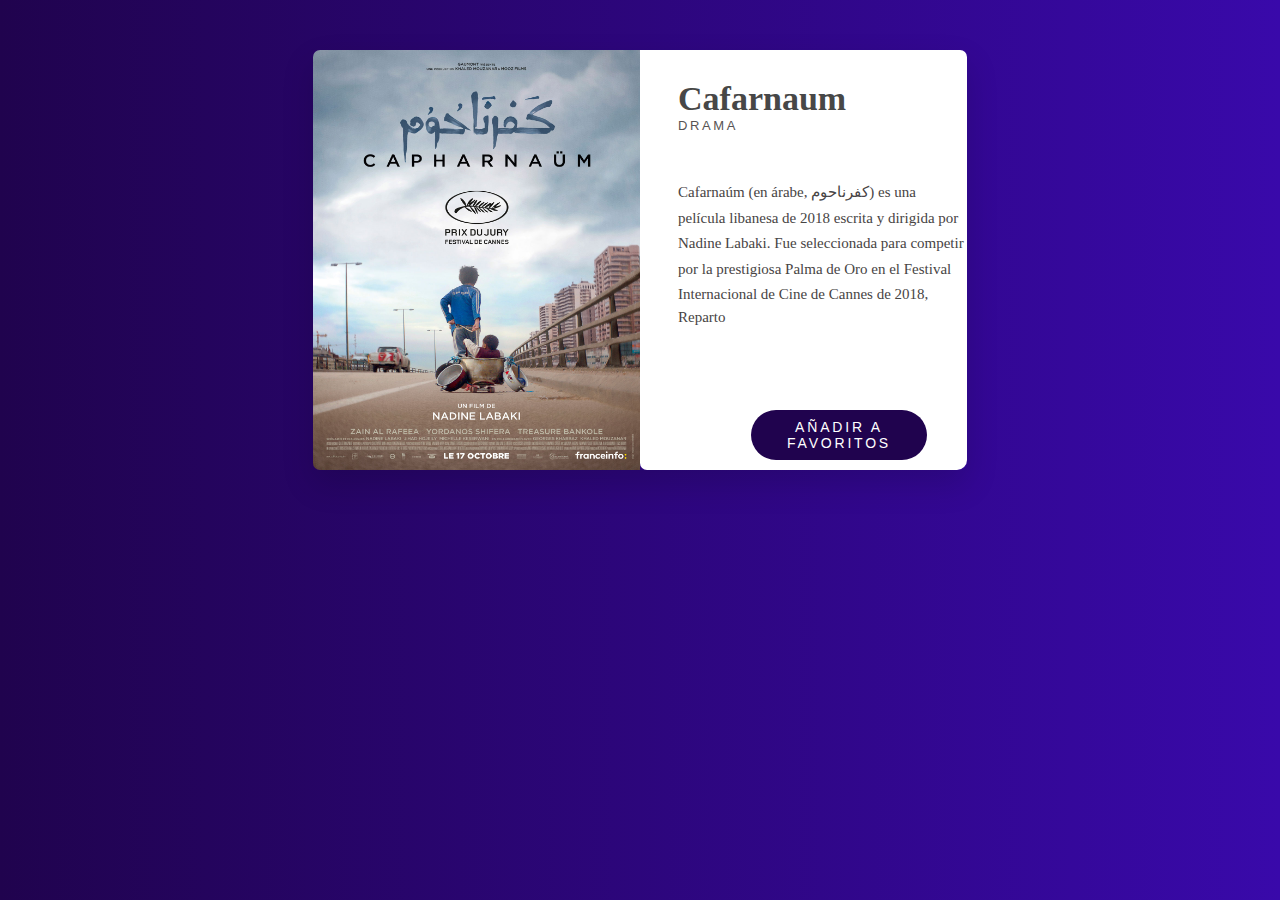
==== ficha1.html @ cfed3c69 "fichaCaf" ====
<!DOCTYPE html>
<html lang="es">

<head>
    <meta charset="UTF-8">
    <meta http-equiv="X-UA-Compatible" content="IE=edge">
    <meta name="viewport" content="width=device-width, initial-scale=1.0">
    <link rel="stylesheet" href="css/ficha.css">
    <title>Document</title>
</head>

<body>
    <div class="wrapper">
        <div class="product-img">
            <img src="img/cafarnaum.jpg" height="420" width="327">
        </div>
        <div class="product-info">
            <div class="product-text">
                <h1>Cafarnaum</h1>
                <h2>Drama</h2>
                <p>Cafarnaúm (en árabe, کفرناحوم) es una película libanesa de 2018 escrita y dirigida por Nadine Labaki. 
                    Fue seleccionada para competir por la prestigiosa Palma de Oro en el Festival Internacional de Cine de Cannes de 2018,
                    donde ganó el Premio del Jurado.
                    ​ Recibió una ovación de quince minutos tras ser presentada en Canes el 17 de mayo de 2018
                </p>
                <p>Reparto</p>

            </div>
            <div class="product-price-btn">
                <p> <span></span></p>
                <button type="button">Añadir a favoritos</button>
            </div>
        </div>
    </div>
</body>

</html>
---- css/ficha.css ----
body {
    background: linear-gradient(to right, #20034e   ,#3909aa );
    margin-left: 3%;
    margin-right: 3%;
  }
  
  .wrapper {
    height: 420px;
    width: 654px;
    margin: 50px auto;
    border-radius: 7px 7px 7px 7px;
    -webkit-box-shadow: 0px 14px 32px 0px rgba(0, 0, 0, 0.15);
    -moz-box-shadow: 0px 14px 32px 0px rgba(0, 0, 0, 0.15);
    box-shadow: 0px 14px 32px 0px rgba(0, 0, 0, 0.15);
  }
  
  .product-img {
    float: left;
    height: 420px;
    width: 327px;
  }
  
  .product-img img {
    border-radius: 7px 0 0 7px;
  }
  
  .product-info {
    float: left;
    height: 420px;
    width: 327px;
    border-radius: 0 7px 10px 7px;
    background-color: #ffffff;
  }
  
  .product-text {
    height: 300px;
    width: 327px;
  }
  
  .product-text h1 {
    margin: 0 0 0 38px;
    padding-top: 30px;
    font-size: 34px;
    color: #474747;
  }
  
  .product-text h1,
  .product-price-btn p {
    font-family: 'Bentham', serif;
  }
  
  .product-text h2 {
    margin: 0 0 47px 38px;
    font-size: 13px;
    font-family: 'Raleway', sans-serif;
    font-weight: 400;
    text-transform: uppercase;
    color: #575353;
    letter-spacing: 0.2em;
    font-style:normal
    ;
  }
  
  .product-text p {
    height: 125px;
    margin: 0 0 0 38px;
    font-family: 'Playfair Display', serif;
    color: #474444;
    line-height: 1.7em;
    font-size: 15px;
    font-weight: lighter;
    overflow: hidden;
    text-justify:auto;
  }
  
  .product-price-btn {
    height: 103px;
    width: 327px;
    margin-top: 60px;
    position: relative;
  }
  
  .product-price-btn p {
    display: inline-block;
    position: absolute;
    top: -13px;
    height: 50px;
    font-family: 'Trocchi', serif;
    margin: 0 0 0 38px;
    font-size: 28px;
    font-weight: lighter;
    color: #474747;
  }
  
  span {
    display: inline-block;
    height: 50px;
    font-family: 'Suranna', serif;
    font-size: 34px;
  }
  
  .product-price-btn button {
    float: right;
    display: inline-block;
    height: 50px;
    width: 176px;
    margin: 0 40px 0 16px;
    box-sizing: border-box;
    border: transparent;
    border-radius: 60px;
    font-family: 'Raleway', sans-serif;
    font-size: 14px;
    font-weight: 500;
    text-transform: uppercase;
    letter-spacing: 0.2em;
    color: #ffffff;
    background-color: #20034e;
    cursor: pointer;
    outline: none;
  }
  
  .product-price-btn button:hover {
    background-color: #79b0a1;
  }
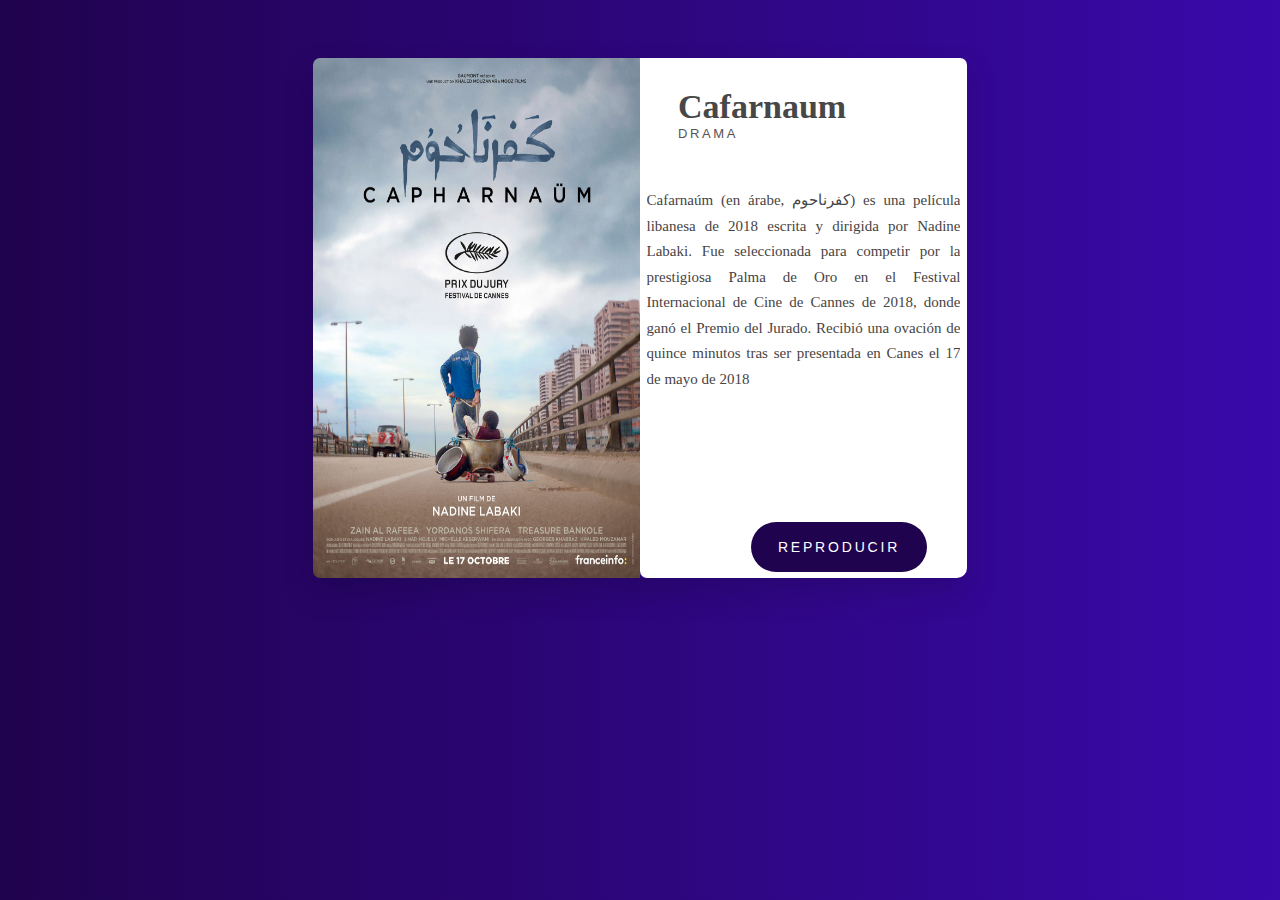
==== commit a48db16d: "fichaSerie" ====
--- a/ficha1.html
+++ b/ficha1.html
@@ -6,32 +6,33 @@
     <meta http-equiv="X-UA-Compatible" content="IE=edge">
     <meta name="viewport" content="width=device-width, initial-scale=1.0">
     <link rel="stylesheet" href="css/ficha.css">
-    <title>Document</title>
+    <title>ficha1</title>
 </head>
 
 <body>
-    <div class="wrapper">
-        <div class="product-img">
-            <img src="img/cafarnaum.jpg" height="420" width="327">
-        </div>
-        <div class="product-info">
-            <div class="product-text">
-                <h1>Cafarnaum</h1>
-                <h2>Drama</h2>
-                <p>Cafarnaúm (en árabe, کفرناحوم) es una película libanesa de 2018 escrita y dirigida por Nadine Labaki. 
-                    Fue seleccionada para competir por la prestigiosa Palma de Oro en el Festival Internacional de Cine de Cannes de 2018,
-                    donde ganó el Premio del Jurado.
-                    ​ Recibió una ovación de quince minutos tras ser presentada en Canes el 17 de mayo de 2018
-                </p>
-                <p>Reparto</p>
-
+    <div class="bloque">
+        <div class="wrapper">
+            <div class="product-img">
+                <img src="img/cafarnaum.jpg" height="520" width="327">
             </div>
-            <div class="product-price-btn">
-                <p> <span></span></p>
-                <button type="button">Añadir a favoritos</button>
+            <div class="product-info">
+                <div class="product-text">
+                    <h1>Cafarnaum</h1>
+                    <h2>Drama</h2>
+                    <p>Cafarnaúm (en árabe, کفرناحوم) es una película libanesa de 2018 escrita y dirigida por Nadine Labaki. 
+                        Fue seleccionada para competir por la prestigiosa Palma de Oro en el Festival Internacional de Cine de Cannes de 2018,
+                        donde ganó el Premio del Jurado.
+                        ​ Recibió una ovación de quince minutos tras ser presentada en Canes el 17 de mayo de 2018
+                    </p>
+                  
+                </div>
+                <div class="product-price-btn">
+                    <p> <span></span></p>
+                    <button type="button">Reproducir</button>
+                </div>
             </div>
         </div>
     </div>
-</body>
+</body> 
 
 </html>--- a/css/ficha.css
+++ b/css/ficha.css
@@ -3,9 +3,14 @@
     margin-left: 3%;
     margin-right: 3%;
   }
-  
+  .bloque{
+    display: flex;
+    justify-content: center;
+    align-items: center;
+  }
   .wrapper {
-    height: 420px;
+   
+    height: 520px;
     width: 654px;
     margin: 50px auto;
     border-radius: 7px 7px 7px 7px;
@@ -16,7 +21,7 @@
   
   .product-img {
     float: left;
-    height: 420px;
+    height: 520px;
     width: 327px;
   }
   
@@ -25,8 +30,9 @@
   }
   
   .product-info {
+    
     float: left;
-    height: 420px;
+    height: 520px;
     width: 327px;
     border-radius: 0 7px 10px 7px;
     background-color: #ffffff;
@@ -62,21 +68,22 @@
   }
   
   .product-text p {
-    height: 125px;
-    margin: 0 0 0 38px;
+
+    margin: 0 2% 0 2%;
     font-family: 'Playfair Display', serif;
     color: #474444;
     line-height: 1.7em;
     font-size: 15px;
     font-weight: lighter;
     overflow: hidden;
-    text-justify:auto;
+    text-align: justify;
+    
   }
   
   .product-price-btn {
     height: 103px;
     width: 327px;
-    margin-top: 60px;
+    margin-top: 50%;
     position: relative;
   }
   
@@ -121,4 +128,81 @@
   
   .product-price-btn button:hover {
     background-color: #79b0a1;
-  }+  }
+  .desplegable{
+    margin-top: 15%;
+   
+    
+    z-index: 100%;
+  }
+ 
+#cajalogo{
+   
+   /* align-content: center;
+    justify-content: center;*/
+}
+
+
+ul, ol {
+    list-style:none;
+}
+.nav > li {
+    float:none;
+    
+}
+#userlist{
+    margin: 0;
+    padding: 0;
+    justify-content: center;
+    padding-left: 0%;
+}
+.nav li a {
+    
+    color:#fff;
+    text-decoration:none;
+    padding:10px 12px;
+    display:flex;
+    justify-content: baseline;
+    padding-left: 1%;
+}
+.desplegable{
+    text-align: center;
+}
+.nav li a:hover {
+    background-color:#79b0a1;
+    font-weight: bold;
+}
+.nav li ul {
+    display:none;
+    position:absolute;
+    min-width:150px;
+}
+.nav li:hover > ul {
+    display:block;
+}
+.nav li ul li {
+    position:relative;
+    display: block;
+}
+
+ .nav li ul li ul {
+    
+    right:-150px;
+    top: 0px;
+}
+.pic{
+    padding-right: 12%;
+   
+}
+.capitulo{
+  color:#fff;
+  text-decoration:none;
+  padding:10px 12px;
+  display:flex;
+  justify-content: baseline;
+  padding-left: 1%;
+  background-color: transparent;
+}
+.capitulo:hover{
+  background-color: #79b0a1;
+}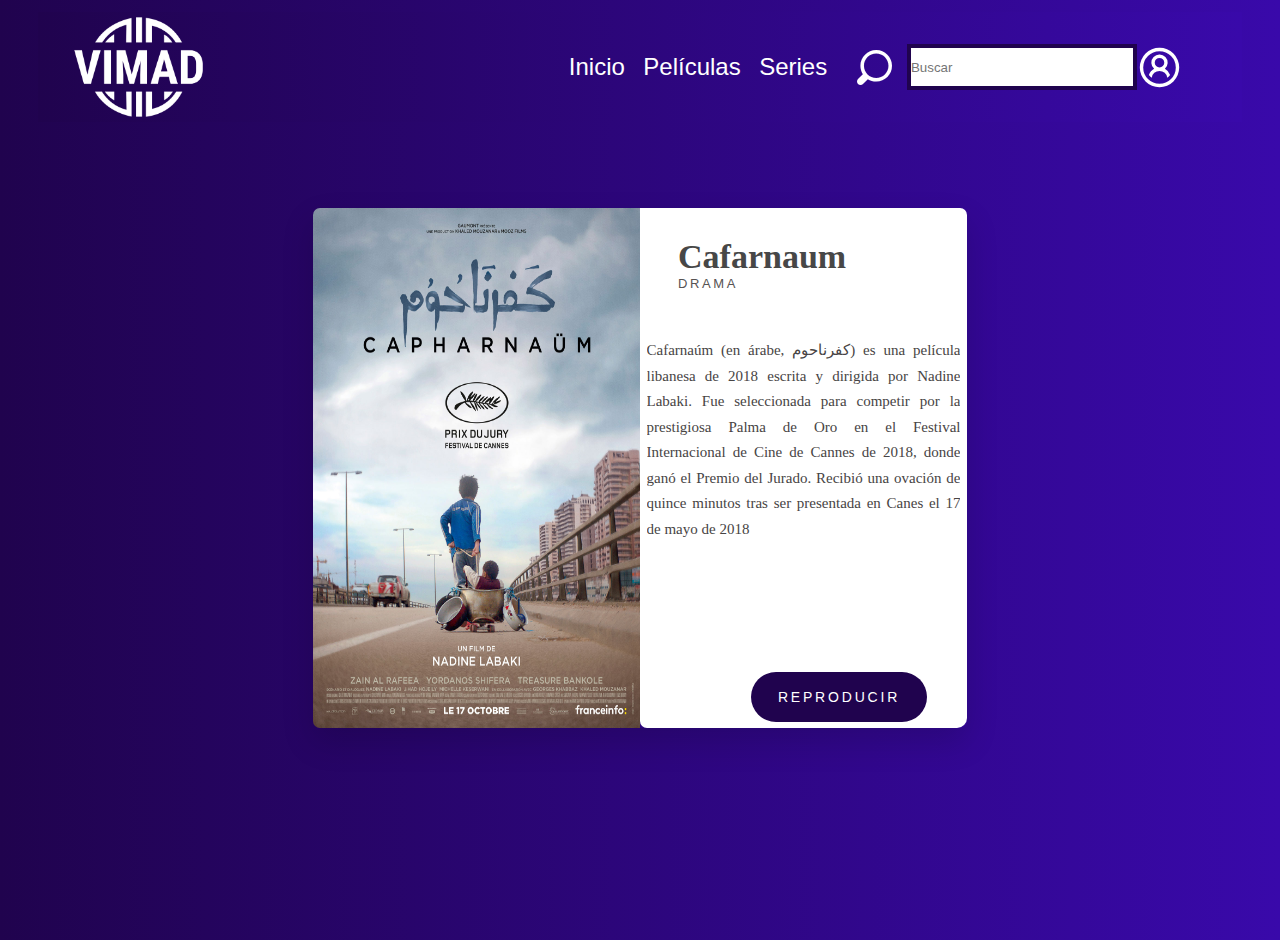
==== commit d043c0df: "casiTodo" ====
--- a/ficha1.html
+++ b/ficha1.html
@@ -5,11 +5,85 @@
     <meta charset="UTF-8">
     <meta http-equiv="X-UA-Compatible" content="IE=edge">
     <meta name="viewport" content="width=device-width, initial-scale=1.0">
+    
+    <link rel="stylesheet" href="css/proyecto.css">
     <link rel="stylesheet" href="css/ficha.css">
     <title>ficha1</title>
 </head>
 
 <body>
+
+    <div class="container-fluid text-white">
+        <div class="row" id="nav">
+          <div class="col">
+            <img src="png/logo-no-background.png" alt="" height="100px" />
+          </div>
+  
+          <div class="col" id="listas">
+            <a href="index.html" class="nav1">Inicio</a>
+            <a href="" class="nav1">Películas</a>
+            <a href="" class="nav1">Series</a>
+          </div>
+  
+          <div class="col" id="buscador">
+            <img src="img/lupa.svg" alt="" height="35px" />
+            <input type="text" name="" id="search" placeholder="Buscar" />
+            <ul class="nav">
+              <li id="userlist">
+                <img src="img/user.svg" alt="" height="45px" id="user" />
+                <ul class="desplegable">
+                  <li>
+                    <a href="sesion.html"
+                      ><img
+                        src="img/user2.svg"
+                        alt=""
+                        height="20px"
+                        class="pic"
+                      />Perfil</a
+                    >
+                  </li>
+                  <li>
+                    <a href=""
+                      ><img
+                        src="img/seguridad.svg"
+                        alt=""
+                        height="20px"
+                        class="pic"
+                        id="user"
+                      />Seguridad</a
+                    >
+                  </li>
+                  <li>
+                    <a href=""
+                      ><img
+                        src="img/settings.svg"
+                        alt=""
+                        height="20px"
+                        class="pic"
+                      />Ajustes</a
+                    >
+                  </li>
+                  <li>
+                    <a href="inicio.html"
+                      ><img
+                        src="img/sesion.svg"
+                        alt=""
+                        height="20px"
+                        class="pic"
+                      />Cerrar sesión</a
+                    >
+                  </li>
+                </ul>
+              </li>
+            </ul>
+          </div>
+        </div>
+      </div>
+      <br /><br />
+  
+  
+
+
     <div class="bloque">
         <div class="wrapper">
             <div class="product-img">
@@ -28,11 +102,12 @@
                 </div>
                 <div class="product-price-btn">
                     <p> <span></span></p>
-                    <button type="button">Reproducir</button>
+                   <a href="video.html"> <button type="button">Reproducir</button></a>
                 </div>
             </div>
         </div>
     </div>
+    <br><br><br><br><br><br><br><br><br>
 </body> 
 
 </html>--- a/css/proyecto.css
+++ b/css/proyecto.css
@@ -0,0 +1,273 @@
+*{
+    margin: 0;
+    padding: 0;
+    outline: none;
+    font-family: -apple-system,BlinkMacSystemFont,"Segoe UI",Roboto,"Helvetica Neue",Arial,"Noto Sans","Liberation Sans",sans-serif,"Apple Color Emoji","Segoe UI Emoji","Segoe UI Symbol","Noto Color Emoji";
+    
+}
+body {
+    background: linear-gradient(to right, #20034e   ,#3909aa );
+  
+}
+
+#nav {
+    margin-top: 1%;
+    display: flex;
+    margin-left: 5px;
+    
+    /*justify-items: center;*/
+}
+
+div.container-fluid div{
+    height: 110px;
+    display: flex;
+    align-items: center;
+
+}
+.container-fluid{
+    display: block;
+    position: sticky;
+    background: linear-gradient(to right, #20034e   ,#3909aa );
+   ;
+    top: 0px;
+    z-index: 70;
+}
+
+
+
+.col{
+    position: relative;
+    width: 80%;
+    padding-right: 15px;
+    padding-left: 15px;
+}
+#listas{
+    justify-content: right;
+}
+
+.nav1 {
+   font-size: 150%;
+    padding-left: 5%;
+    color: white;
+    text-decoration: none;
+}
+.nav1:hover{
+    color: white;
+    text-decoration: none;
+}
+#buscador{
+    /*justify-content: right;*/
+}
+/*.col {
+    border: 1px solid white;
+}*/
+
+#search{
+    width: 60%;
+    height: 35%;
+    border: 4px solid #20034e;
+    margin-left: 4%;
+   
+}
+#user{
+    display: flex;
+    justify-content: end;
+   
+}
+#cajalogo{
+   
+   /* align-content: center;
+    justify-content: center;*/
+}
+
+
+ul, ol {
+    list-style:none;
+}
+.nav > li {
+    float:none;
+}
+#userlist{
+    margin: 0;
+    padding: 0;
+    justify-content: center;
+    padding-left: 3%;
+}
+.nav li a {
+    
+    color:#fff;
+    text-decoration:none;
+    padding:10px 12px;
+    display:flex;
+    justify-content: baseline;
+    padding-left: 1%;
+}
+.desplegable{
+    text-align: center;
+}
+.nav li a:hover {
+    background-color:#434343;
+    font-weight: bold;
+}
+.nav li ul {
+    display:none;
+    position:absolute;
+    min-width:150px;
+}
+.nav li:hover > ul {
+    display:block;
+}
+.nav li ul li {
+    position:relative;
+    display: block;
+}
+
+ .nav li ul li ul {
+    
+    top:0px;
+}
+.pic{
+    padding-right: 12%;
+   
+}
+
+
+
+/*Estilo slide de películas*/
+h1{
+    color: #20034e;
+}
+.carousel-inner img {
+    align-items: center;
+    justify-content: center;
+    width: 20%;
+    height: 20%;
+  }
+.pel{
+    background-color: white;
+    width: 100%;
+    height: 100%;
+}
+#demo{
+    height:300px;
+}
+
+/*Estilo para el no-slide de peliculas*/
+.seccion{
+    text-align: center;
+    margin: auto;
+    
+}
+
+
+
+.seleccion{
+   height: 320px;
+    width: 250px;
+    
+    display: inline-block;
+    transition: all 0.5s;
+}
+.seleccion:hover{
+    height: 325px;
+    width: 255px;
+   /* z-index: 200;*/
+    transition: all 0.5s;
+   
+    
+}
+
+.titulos{
+    color: #fff;
+}
+
+
+/*Otro estilo para slide*/
+.carro{
+    display: flex;
+    align-items: center;
+    justify-content: center;
+    height: 100%;
+    width: 100%;
+    padding-left: 3%;
+    padding-right: 3%;
+
+}
+.main-scroll-div{
+    width: 90%;
+    height: 100%;
+    display: flex;
+    align-items: center;
+    justify-content: space-between;
+    border: 2px solid red;
+}
+.cover{
+    position:relative;
+    width: 90%;
+    height: 50%;
+}
+.cover::before{
+    position: absolute;
+    content: "";
+    left:0;
+    top:0;
+    z-index: 10;
+    height: 100%;
+    width: 150px;
+}
+.cover::after{
+    position: absolute;
+    content: "";
+    right:0;
+    top:0;
+    z-index: 10;
+    height: 100%;
+    width: 150px;
+}
+.scroll-images{
+    width: 100%;
+    height: auto;
+    display: flex;
+    justify-content: left;
+    align-items: center;
+    overflow: auto;
+    position: relative;
+    scroll-behavior: smooth;
+}
+.child{
+    height: 320px;
+    width: 250px;
+    margin: 1px 10px;
+    cursor: pointer;
+    overflow: hidden;
+    border: 1px solid white;
+}
+.scroll-images::-webkit-scrollbar{
+-webkit-appearemce:none;
+}
+.child-img{
+    width: 100%;
+    height: 100%;
+}
+
+.marco{
+    position: relative;
+    display: inline-block;
+    z-index: 0;
+}
+
+    .top {
+        background-color: #40079c;;
+        color: white;
+        z-index: 100;
+        position: absolute;
+        top: 10px;
+        left:25%;
+        padding-left: 20%;
+        padding-right: 20%;
+        padding-top: 2%;
+        padding-bottom: 5%;
+        border:1px solid white;
+        border-top-left-radius: 100%;
+        border-bottom-right-radius: 100%;
+      }
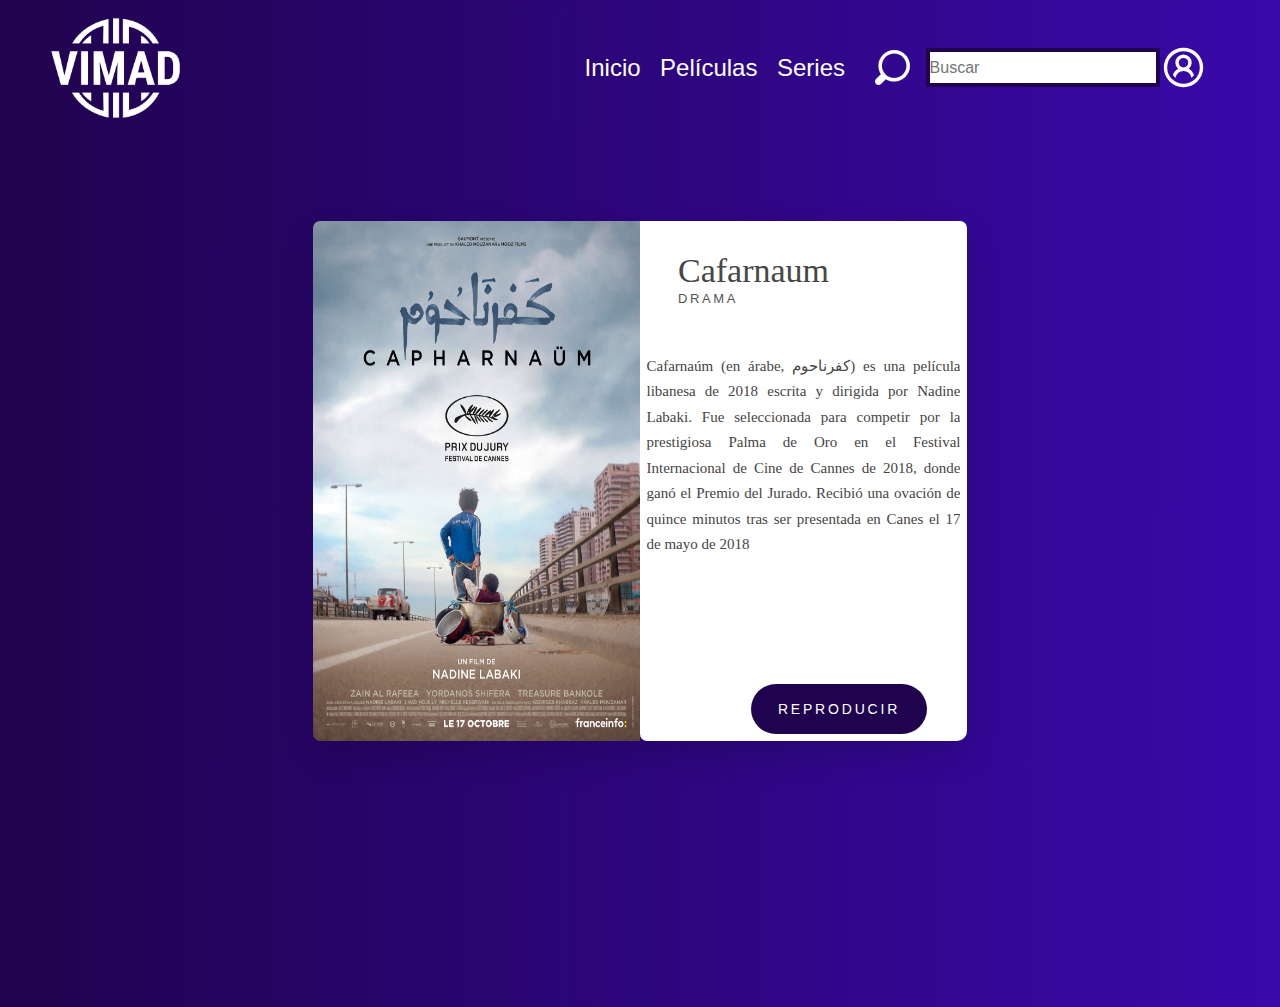
==== commit 11e9e8fe: "." ====
--- a/ficha1.html
+++ b/ficha1.html
@@ -5,7 +5,7 @@
     <meta charset="UTF-8">
     <meta http-equiv="X-UA-Compatible" content="IE=edge">
     <meta name="viewport" content="width=device-width, initial-scale=1.0">
-    
+    <link rel="stylesheet" href="css/bootstrap.min.css">
     <link rel="stylesheet" href="css/proyecto.css">
     <link rel="stylesheet" href="css/ficha.css">
     <title>ficha1</title>
@@ -16,7 +16,7 @@
     <div class="container-fluid text-white">
         <div class="row" id="nav">
           <div class="col">
-            <img src="png/logo-no-background.png" alt="" height="100px" />
+            <img src="png/logo-no-background.png" alt="vimad" height="100px" />
           </div>
   
           <div class="col" id="listas">
@@ -36,7 +36,7 @@
                     <a href="sesion.html"
                       ><img
                         src="img/user2.svg"
-                        alt=""
+                        alt="perfil"
                         height="20px"
                         class="pic"
                       />Perfil</a
@@ -46,7 +46,7 @@
                     <a href=""
                       ><img
                         src="img/seguridad.svg"
-                        alt=""
+                        alt="seguridad"
                         height="20px"
                         class="pic"
                         id="user"
@@ -54,10 +54,10 @@
                     >
                   </li>
                   <li>
-                    <a href=""
+                    <a href="perfil.html"
                       ><img
                         src="img/settings.svg"
-                        alt=""
+                        alt="ajustes"
                         height="20px"
                         class="pic"
                       />Ajustes</a
@@ -67,7 +67,7 @@
                     <a href="inicio.html"
                       ><img
                         src="img/sesion.svg"
-                        alt=""
+                        alt="cerrar sesion"
                         height="20px"
                         class="pic"
                       />Cerrar sesión</a
--- a/css/ficha.css
+++ b/css/ficha.css
@@ -1,7 +1,6 @@
 body {
     background: linear-gradient(to right, #20034e   ,#3909aa );
-    margin-left: 3%;
-    margin-right: 3%;
+    
   }
   .bloque{
     display: flex;
@@ -128,7 +127,7 @@
   
   .product-price-btn button:hover {
     background-color: #79b0a1;
-  }
+  }/*
   .desplegable{
     margin-top: 15%;
    
@@ -138,8 +137,8 @@
  
 #cajalogo{
    
-   /* align-content: center;
-    justify-content: center;*/
+    align-content: center;
+    justify-content: center;
 }
 
 
@@ -205,4 +204,4 @@
 }
 .capitulo:hover{
   background-color: #79b0a1;
-}+}*/